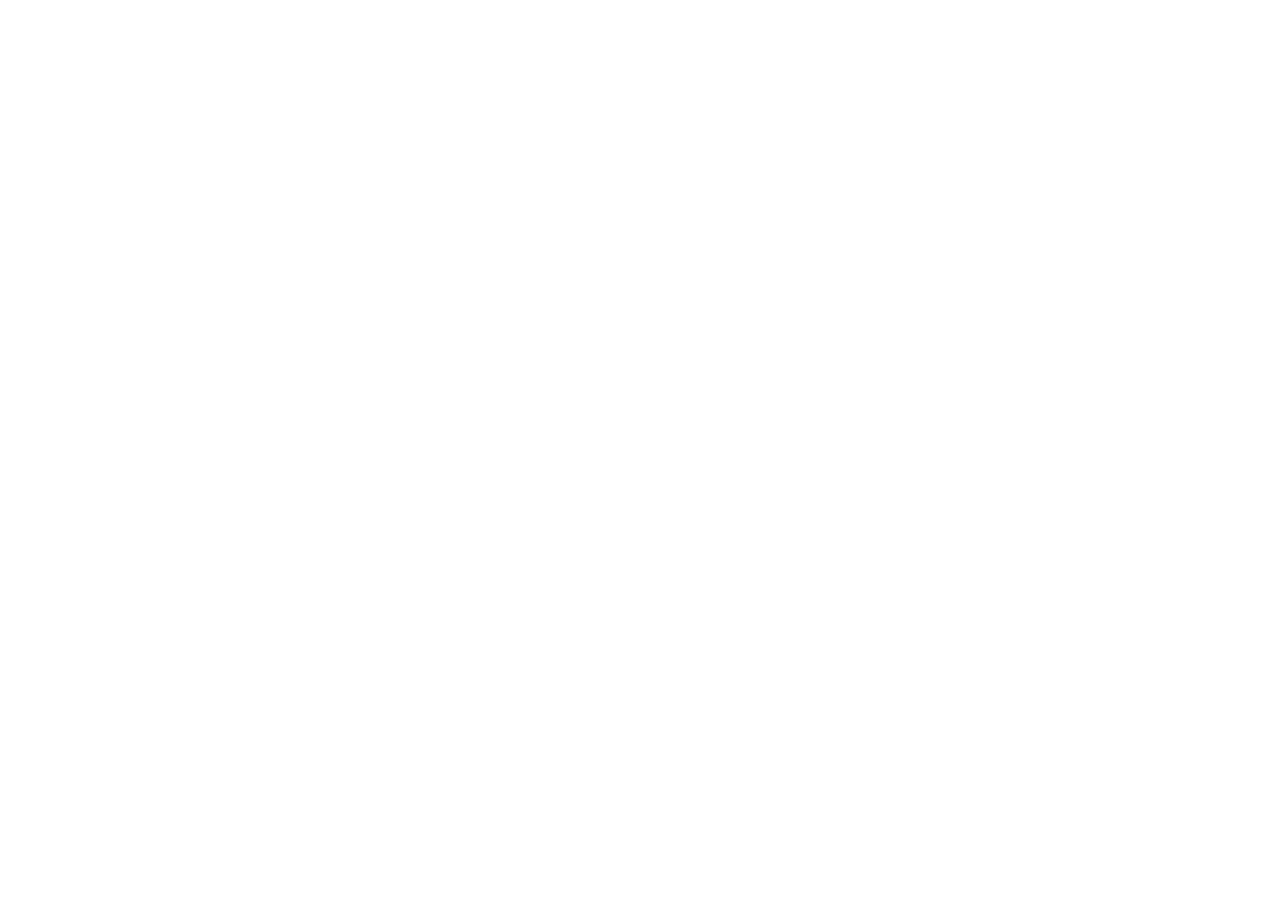
==== index.html @ 8ce5e791 "First commit" ====
<!DOCTYPE html>
<html lang="en">
<head>
    <meta charset="UTF-8">
    <meta name="viewport" content="width=device-width, initial-scale=1.0">
    <title>Document</title>
</head>
<body>
 <script src="script.js" async defer></script>   
</body>
</html>
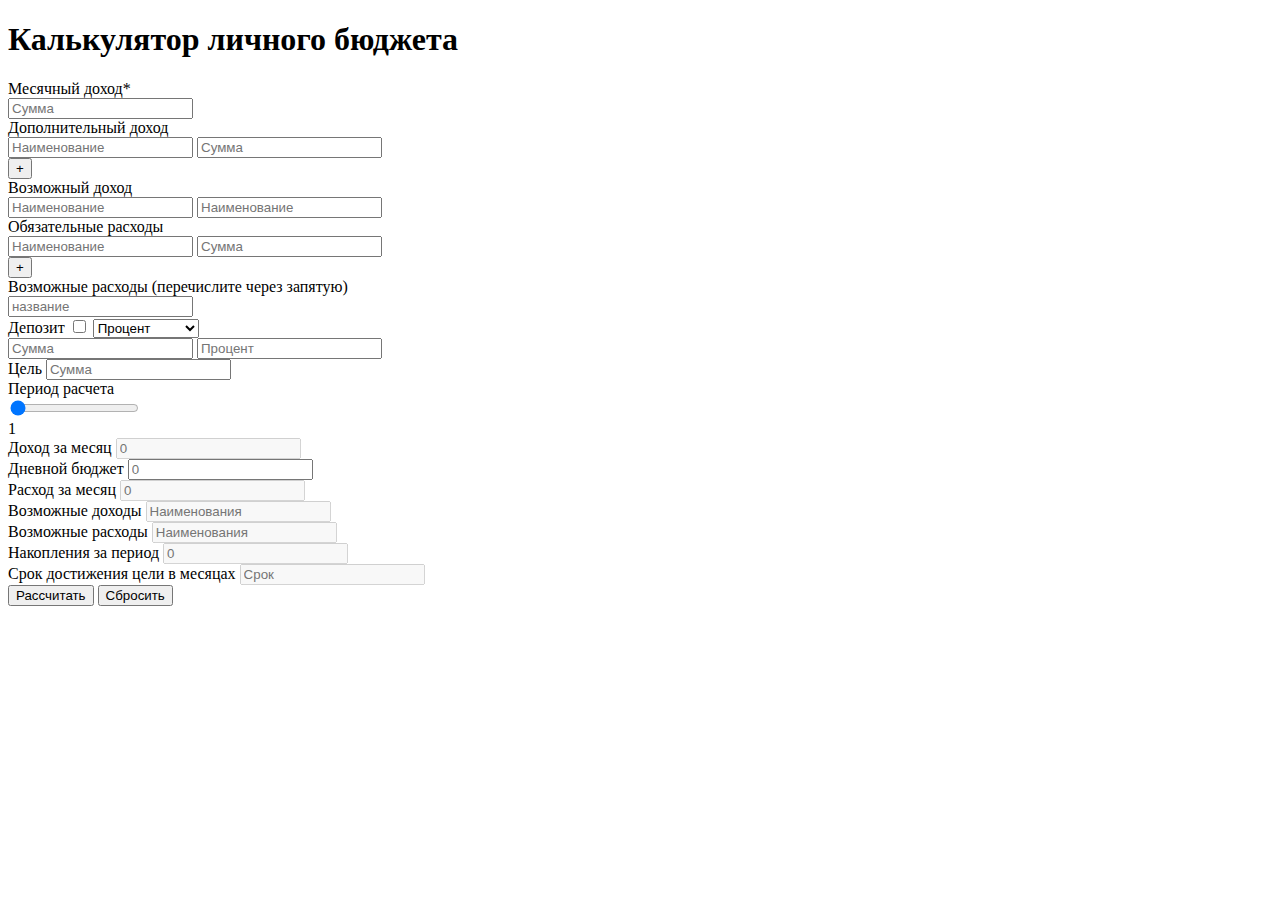
==== commit 0d3c5b2d: "Девятый урок весь проект" ====
--- a/index.html
+++ b/index.html
@@ -1,11 +1,134 @@
-<!DOCTYPE html>
-<html lang="en">
+<!doctype html>
+<html lang="pl">
 <head>
     <meta charset="UTF-8">
-    <meta name="viewport" content="width=device-width, initial-scale=1.0">
+    <meta name="viewport"
+          content="width=device-width, user-scalable=no, initial-scale=1.0, maximum-scale=1.0, minimum-scale=1.0">
+    <meta http-equiv="X-UA-Compatible" content="ie=edge">
+    <link rel="preload" href="./font/Roboto-Bold.woff2" as="font" type="font/woff2" crossorigin>
+    <link rel="stylesheet" href="./css/style.min.css">
+
     <title>Document</title>
 </head>
 <body>
- <script src="script.js" async defer></script>   
+<h1>Калькулятор личного бюджета</h1>
+<section class="main">
+
+    <div class="calc">
+
+        <div class="data">
+            <div class="salary">
+                <div class="salary-title title">Месячный доход*</div>
+                <input type="text" class="salary-amount" placeholder="Сумма">
+            </div>
+
+            <div class="income">
+                <div class="income-title title">Дополнительный доход</div>
+                <div class="income-items">
+                    <input type="text" class="income-title" placeholder="Наименование">
+                    <input type="text" class="income-amount" placeholder="Сумма">
+                </div>
+
+                <button class="btn_plus income_add">+</button>
+            </div>
+
+            <div class="additional_income">
+                <div class="additional_income-title title">Возможный доход</div>
+                <input type="text" class="additional_income-item" placeholder="Наименование">
+                <input type="text" class="additional_income-item" placeholder="Наименование">
+            </div>
+
+            <div class="expenses">
+                <div class="expenses-title title">Обязательные расходы</div>
+                <div class="expenses-items">
+                    <input type="text" class="expenses-title" placeholder="Наименование">
+                    <input type="text" class="expenses-amount" placeholder="Сумма">
+                </div>
+
+                <button class="btn_plus expenses_add">+</button>
+            </div>
+            <div class="additional_expenses">
+                <div class="additional_expenses-title title">Возможные расходы <span>(перечислите через запятую)</span></div>
+                <input type="text" class="additional_expenses-item" placeholder="название">
+
+            </div>
+
+            <div class="deposit">
+                <label class="deposit-label title">Депозит
+                    <input id="deposit-check" type="checkbox">
+                    <span class="deposit-checkmark"></span>
+                </label>
+                <select class="deposit-bank">
+                    <option value="">Процент</option>
+                    <option value="4">Сбербанк</option>
+                    <option value="5">Газпромбанк</option>
+                    <option value="6">Тинькофф</option>
+                    <option value="7">МТС Банк</option>
+                    <option value="8">АбсолютБанк</option>
+                    <option value="other">Другой</option>
+                </select>
+                <div class="deposit-calc">
+                    <input type="text" class="deposit-amount" placeholder="Сумма">
+                    <input type="text" class="deposit-percent" placeholder="Процент">
+                </div>
+            </div>
+
+            <div class="target">
+                <span class="target-title title">Цель</span>
+                <input type="text" class="target-amount" placeholder="Сумма">
+            </div>
+
+            <div class="period">
+                <div class="title period-title">Период расчета</div>
+                <input class="period-select" type="range" step="1" min="1" max="12" value="1">
+                <div class="title period-amount">1</div>
+            </div>
+
+        </div>
+
+        <div class="result">
+            <div class="result-budget_month">
+                <span class="title">Доход за месяц</span>
+                <input type="text" class="result-total budget_month-value" placeholder="0" disabled>
+            </div>
+            <div class="result-budget_day">
+                <span class="title">Дневной бюджет</span>
+                <input type="text" class="result-total budget_day-value" placeholder="0">
+            </div>
+
+            <div class="result-expenses_month">
+                <span class="title">Расход за месяц</span>
+                <input type="text" class="result-total expenses_month-value" placeholder="0" disabled>
+            </div>
+            <div class="result-additional_income">
+                <span class="title">Возможные доходы</span>
+                <input type="text" class="result-total additional_income-value" placeholder="Наименования" disabled>
+            </div>
+            <div class="result-additional_expenses">
+                <span class="title">Возможные расходы</span>
+                <input type="text" class="result-total additional_expenses-value" placeholder="Наименования" disabled>
+            </div>
+
+            <div class="result-income_period">
+                <span class="title">Накопления за период</span>
+                <input type="text" class="result-total income_period-value" placeholder="0" disabled>
+            </div>
+            <div class="result-target_month">
+                <span class="title">Срок достижения цели в месяцах</span>
+                <input type="text" class="result-total target_month-value" placeholder="Срок" disabled>
+            </div>
+            <div class="control">
+                <button id="start">Рассчитать</button>
+                <button id="cancel">Сбросить</button>
+            </div>
+        </div>
+
+
+    </div>
+
+
+</section>
+<!--<script src="./script/oop.js"></script>-->
+<script src="script.js"></script>
 </body>
 </html>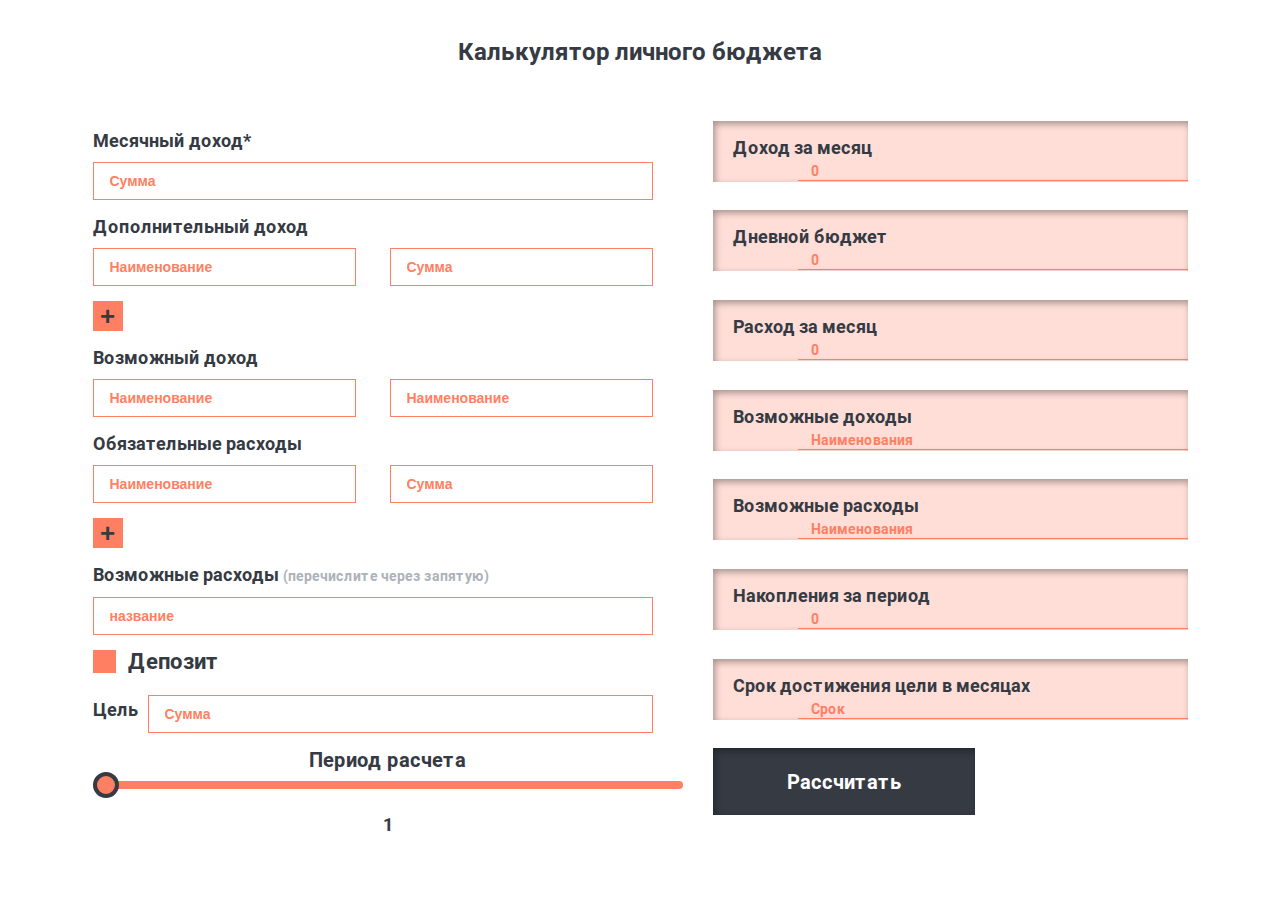
==== commit 7d5c9904: "Одинадцатый урок" ====
--- a/index.html
+++ b/index.html
@@ -42,7 +42,7 @@
                 <div class="expenses-title title">Обязательные расходы</div>
                 <div class="expenses-items">
                     <input type="text" class="expenses-title" placeholder="Наименование">
-                    <input type="text" class="expenses-amount" placeholder="Сумма">
+                    <input type="text" class="expenses-amount" placeholder="Сумма" >
                 </div>
 
                 <button class="btn_plus expenses_add">+</button>
--- a/css/style.min.css
+++ b/css/style.min.css
@@ -0,0 +1 @@
+@font-face{font-family:Roboto;src:url(../font/Roboto-Bold.woff2) format("woff2"),url(../font/Roboto-Bold.woff) format("woff")}body{font-family:Roboto,sans-serif;color:#777;padding-top:40px}*{-webkit-box-sizing:border-box;box-sizing:border-box;margin:0;padding:0;outline:0}a,a:active,a:focus,a:hover,a:visited{text-decoration:none}.calc{display:-webkit-box;display:-ms-flexbox;display:flex;-ms-flex-wrap:wrap;flex-wrap:wrap;max-width:90%;margin:auto;-webkit-box-pack:center;-ms-flex-pack:center;justify-content:center}h1{color:#353a43;font-size:24px;font-weight:700;line-height:24px;text-align:center;margin-bottom:50px}.title{color:#353a43;font-size:18px;font-weight:700;line-height:24px;margin-top:15px}.title span{font-size:14px;color:#adb1ba}.data>div{padding-right:30px}.data input[type=text]{height:20px;padding:18px 16px;border:1px solid #ff7f63;margin:9px 30px 0 0;width:263px}.data input[type=text]::-webkit-input-placeholder{color:#ff7f63;font-size:14px;font-weight:700;line-height:24px}.data input[type=text]:-moz-placeholder{color:#ff7f63;font-size:14px;font-weight:700;line-height:24px}.data input[type=text]::-moz-placeholder{color:#ff7f63;font-size:14px;font-weight:700;line-height:24px}.data input[type=text]:-ms-input-placeholder{color:#ff7f63;font-size:14px;font-weight:700;line-height:24px}.data .btn_plus{width:30px;height:30px;text-align:center;line-height:30px;background-color:#ff7f63;color:#353a43;outline:0;border:none;font-size:26px;font-weight:700;cursor:pointer;margin-top:15px}.data .btn_plus:hover{-webkit-box-shadow:inset 2px 3px 7px rgba(0,0,0,.35);box-shadow:inset 2px 3px 7px rgba(0,0,0,.35)}.data .additional_expenses-item,.data .salary-amount{width:calc(100% - 30px)!important}.data .deposit-label{display:block;position:relative;padding-left:35px;margin-bottom:12px;cursor:pointer;font-size:22px;-webkit-user-select:none;-moz-user-select:none;-ms-user-select:none;user-select:none}.data .deposit-label input{position:absolute;opacity:0;cursor:pointer;height:0;width:0}.data .deposit-label .deposit-checkmark{position:absolute;top:0;left:0;height:23px;width:23px;background-color:#ff7f63}.data .deposit-label .deposit-checkmark:after{content:"";position:absolute;display:none;left:9px;top:5px;width:5px;height:10px;border:solid #353a43;border-width:0 3px 3px 0;-webkit-transform:rotate(45deg);transform:rotate(45deg)}.data .deposit-label:hover input~.deposit-checkmark{background-color:#ff7f63;-webkit-box-shadow:inset 2px 3px 7px rgba(0,0,0,.35);box-shadow:inset 2px 3px 7px rgba(0,0,0,.35)}.data .deposit-label input:checked~.deposit-checkmark:after{display:block}.data .deposit-bank{display:none;font-family:Roboto,sans-serif;font-size:14px;font-variant:small-caps;font-weight:700;color:#444;line-height:1.3;padding:.6em 1.4em .5em .8em;width:263px;max-width:100%;-webkit-box-sizing:border-box;box-sizing:border-box;margin:0;-webkit-box-shadow:inset 2px 3px 7px rgba(0,0,0,.35);box-shadow:inset 2px 3px 7px rgba(0,0,0,.35);border:1px solid #ff7f63;background-color:#ff7f63;cursor:pointer;-moz-appearance:none;-webkit-appearance:none;appearance:none;background-image:url(../img/arrow.svg);background-repeat:no-repeat,repeat;background-position:right .7em top 50%,0 0;background-size:20px auto,100%}.data .deposit-bank::-ms-expand{display:none}.data .deposit-bank:hover{border-color:#888}.data .deposit-bank:focus{border-color:#aaa;color:#222;outline:0}.data .deposit-bank option{font-weight:400}.data .deposit-amount,.data .deposit-percent{display:none}.data .target{display:-webkit-box;display:-ms-flexbox;display:flex}.data .target-title{margin:auto 10px auto auto}.data .target-amount{-webkit-box-flex:1;-ms-flex-positive:1;flex-grow:1}.data .period{text-align:center}.data .period-title{font-size:20px;text-align:center}.data .period input[type=range].period-select{-webkit-appearance:none;width:100%;margin:9px 0}.data .period input[type=range].period-select:focus{outline:0}.data .period input[type=range].period-select::-webkit-slider-runnable-track{width:100%;height:8px;cursor:pointer;background:#ff7f63;border-radius:25px;border:0 solid #000001}.data .period input[type=range].period-select::-webkit-slider-thumb{border:4px solid #353a43;height:26px;width:26px;border-radius:50px;background:#ff7f63;cursor:pointer;-webkit-appearance:none;margin-top:-9px}.data .period input[type=range].period-select:focus::-webkit-slider-runnable-track{background:#ff7f63}.data .period input[type=range].period-select::-moz-range-track{width:100%;height:8px;cursor:pointer;background:#ff7f63;border-radius:25px;border:0 solid #000001}.data .period input[type=range].period-select::-moz-range-thumb{border:4px solid #353a43;height:26px;width:26px;border-radius:50px;background:#ff7f63;cursor:pointer}.data .period input[type=range].period-select::-ms-track{width:100%;height:8px;cursor:pointer;background:0 0;border-color:transparent;color:transparent}.data .period input[type=range].period-select::-ms-fill-lower,.data .period input[type=range].period-select::-ms-fill-upper{background:#ff7f63;border:0 solid #000001;border-radius:50px}.data .period input[type=range].period-select::-ms-thumb{border:4px solid #353a43;width:26px;border-radius:50px;background:#ff7f63;cursor:pointer;height:8px}.data .period input[type=range].period-select:focus::-ms-fill-lower,.data .period input[type=range].period-select:focus::-ms-fill-upper{background:#ff7f63}.result{display:-webkit-box;display:-ms-flexbox;display:flex;-webkit-box-orient:vertical;-webkit-box-direction:normal;-ms-flex-direction:column;flex-direction:column;-ms-flex-pack:distribute;justify-content:space-around}.result div{width:100%;-webkit-box-shadow:inset 2px 3px 7px rgba(0,0,0,.35);box-shadow:inset 2px 3px 7px rgba(0,0,0,.35);background-color:rgba(255,127,99,.26);color:#353a43;padding:15px 0 1px 20px;margin-bottom:15px}.result div span{display:block}.result div input{min-width:390px;margin-left:65px;padding-left:13px;border:none;outline:0;border-bottom:1px solid #ff7f63;color:#ff7f63;font-family:Roboto;font-size:14px;font-weight:700;background-color:transparent}.result div input::-webkit-input-placeholder{color:#ff7f63;font-size:14px;font-weight:700;line-height:24px}.result div input:-moz-placeholder{color:#ff7f63;font-size:14px;font-weight:700;line-height:24px}.result div input::-moz-placeholder{color:#ff7f63;font-size:14px;font-weight:700;line-height:24px}.result div input:-ms-input-placeholder{color:#ff7f63;font-size:14px;font-weight:700;line-height:24px}.result .title{margin-top:0}.result .control{background-color:transparent;-webkit-box-shadow:none;box-shadow:none;display:-webkit-box;display:-ms-flexbox;display:flex;-webkit-box-pack:justify;-ms-flex-pack:justify;justify-content:space-between;padding:0}.result #cancel{display:none}.result #cancel,.result #start{width:262px;height:67px;-webkit-box-shadow:inset 2px 3px 7px rgba(0,0,0,.35);box-shadow:inset 2px 3px 7px rgba(0,0,0,.35);background-color:#353a43;color:#fff;font-size:20px;font-family:Roboto;font-weight:700;line-height:24px;cursor:pointer;border:none;outline:transparent}.result #cancel:hover,.result #start:hover{opacity:.7}.result #cancel:active,.result #start:active{background-color:#ff7f63;color:#fff;opacity:1}